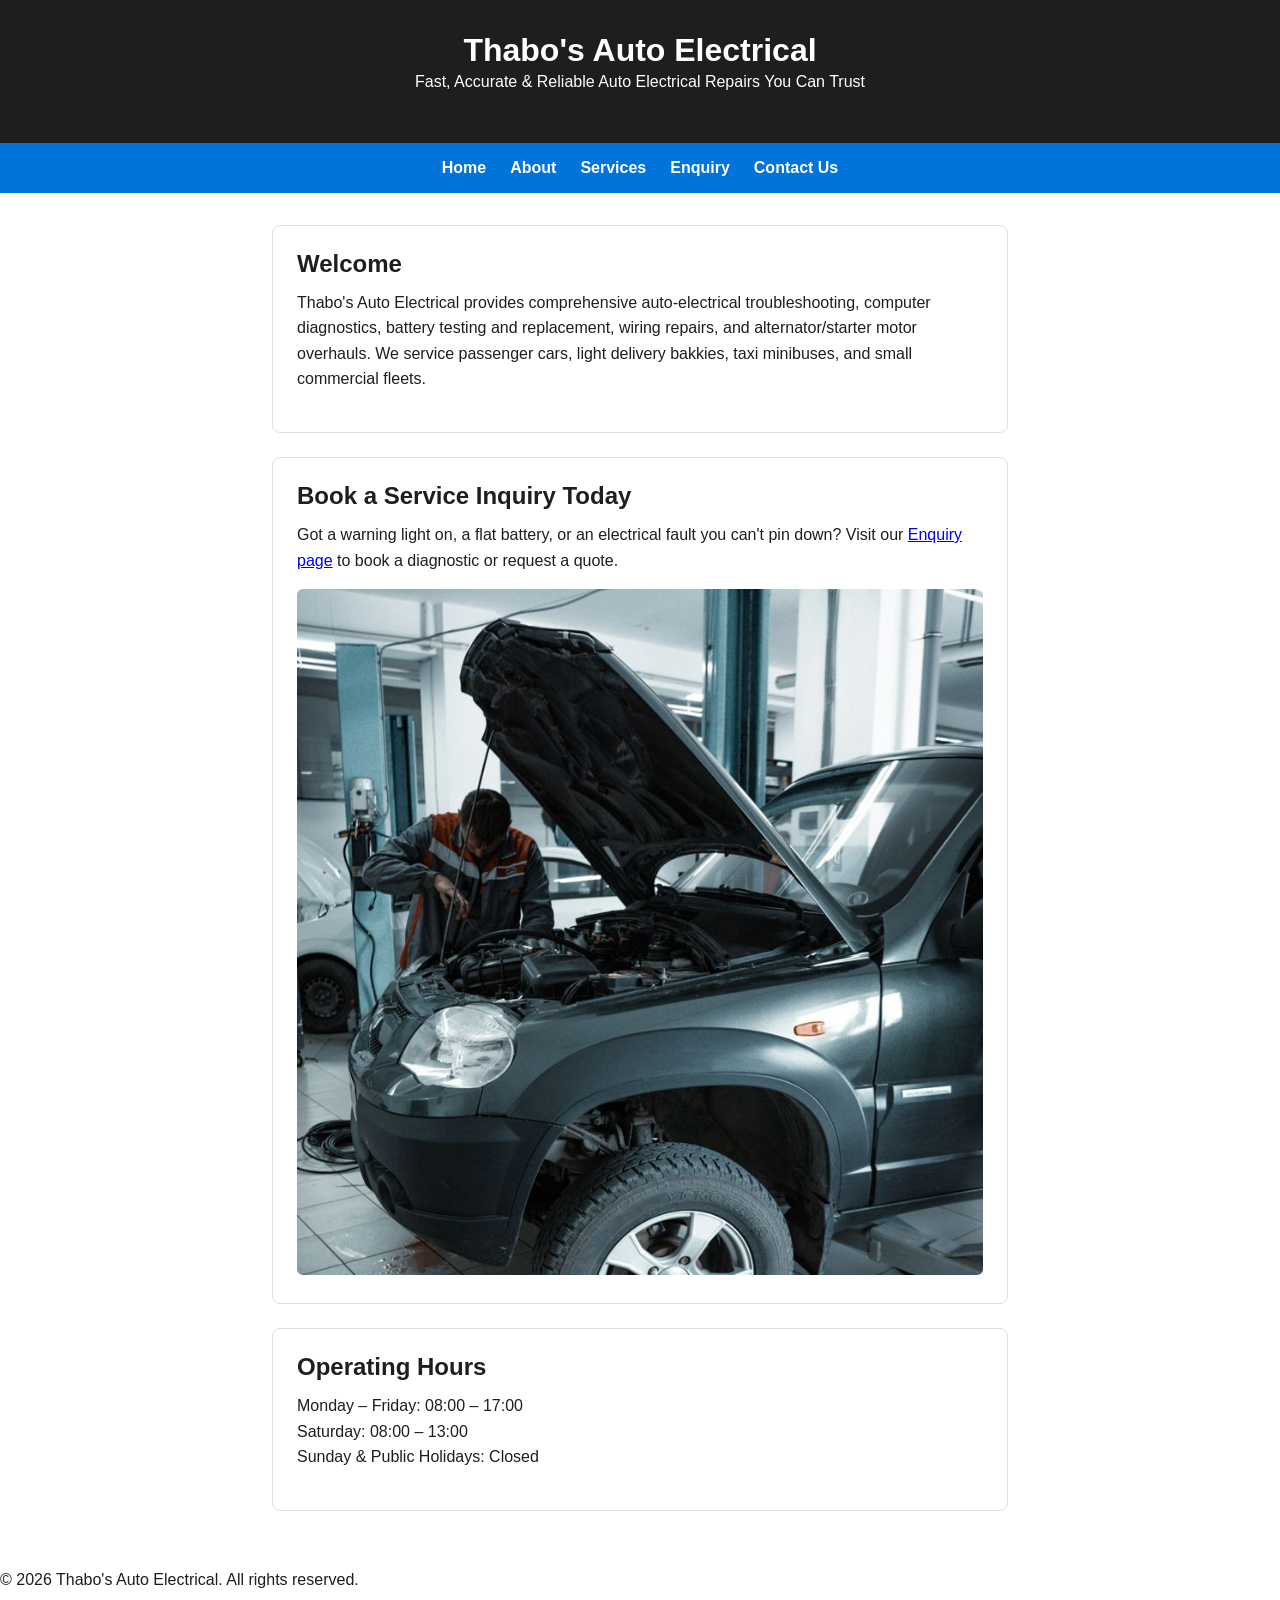
==== index.html @ 860e4568 "Add files via upload Add corrected website files and README to repo root" ====
<!DOCTYPE html>
<html lang="en">

<head>

    <meta charset="UTF-8">

    <!-- Makes the page responsive on mobile devices -->
    <meta name="viewport" content="width=device-width, initial-scale=1.0">

    <title>Thabo's Auto Electrical | Home</title>
<link rel="stylesheet" href="css/style.css">
</head>

<body>

    <!-- Website Header -->
    <header>
        <h1>Thabo's Auto Electrical</h1>
        <p>Fast, Accurate &amp; Reliable Auto Electrical Repairs You Can Trust</p>
    </header>

    <!-- Website Navigation -->
    <nav>
        <a href= "index.html">Home</a>
        <a href="About.html">About</a>
        <a href="Services.html">Services</a>
        <a href="Enquiry.html">Enquiry</a>
        <a href="Contact%20Us.html">Contact Us</a>
    </nav>

    <!-- Main Page Content -->
    <main>

        <section>
            <h2>Welcome</h2>
            <p>
                Thabo's Auto Electrical provides comprehensive auto-electrical
                troubleshooting, computer diagnostics, battery testing and
                replacement, wiring repairs, and alternator/starter motor
                overhauls. We service passenger cars, light delivery bakkies,
                taxi minibuses, and small commercial fleets.
            </p>
        </section>

        <section>
            <h2>Book a Service Inquiry Today</h2>
            <p>
                Got a warning light on, a flat battery, or an electrical fault
                you can't pin down? Visit our
                <a href="Enquiry.html">Enquiry page</a> to book a diagnostic
                or request a quote.
            </p>
            <!-- Clickable Image -->
            <a href="Services.html">
                <img src="images/service-diagnostics.jpg"
                    alt="Technician performing a vehicle electrical diagnostic"
                    style="max-width: 100%; height: auto;">
            </a>
        </section>

        <section>
            <h2>Operating Hours</h2>
            <p>
                Monday – Friday: 08:00 – 17:00<br>
                Saturday: 08:00 – 13:00<br>
                Sunday &amp; Public Holidays: Closed
            </p>
        </section>

    </main>

    <!-- Website Footer -->
    <footer>
        <p>&copy; 2026 Thabo's Auto Electrical. All rights reserved.</p>
    </footer>

</body>

</html>
---- css/style.css ----
:root{
    --charcoal: #1e1e1e;
    --electric-blue: #0074D9;
    --white: #FFFFFF;
}
*{
    margin:0;
    padding:0;
    box-sizing:border-box;
}

body{
    font-family:Arial, Helvetica, sans-serif;
    color: var(--charcoal);
}
h1{
    font-size:2rem;
    font-weight:700;
}
h2{
    font-size:1.5rem;
    font-weight:700;
    margin-bottom:0.75rem;
}
p{
    font-size:1rem;
    line-height:1.6;
    margin-bottom:1rem;
}
header{
    background-color: var(--charcoal);
    color: var(--white);
    padding: 2rem;
    text-align: center;
}
nav{
    display:flex;
    justify-content:center;
    gap:1.5rem;
    background-color:var(--electric-blue);
    padding:1rem;
}
nav a{
    color:var(--white);
    text-decoration:none;
    font-weight:700;
}

/* for reacting to user interaction*/
nav a:hover{      
    text-decoration:underline;  
}

/*centering the main content*/
main{ 
    max-width:800px;
    margin:0 auto;
    padding:2rem;
}
/*turning sections into cards*/
main section{
    border:1px solid #E0E0E0;
    border-radius:8px;
    padding:1.5rem;
    margin-bottom:1.5rem; 
}
/*making images responsive*/
img{
    max-width:100%;
    height:auto;
    border-radius:6px;
}
button{
    background-color:var(--electric-blue);
    color:var(--white);
    border:none;
    padding:0.75rem 1.5rem;
    border-radius:6px;
    font-weight:700;
    cursor:pointer;
}
button:hover{
    background-color:#005fb3;
}
button:active{
    transform:translateY(1px);
}
.two-col{
    display:flex;
    gap:1.5rem;
}
.two-col section{
    flex:1;
}

/* tablet breakpoint — must come BEFORE the mobile breakpoint below */
@media (max-width: 768px) {
    .two-col {
        flex-direction: column;
    }

    main {
        padding: 1.5rem;
    }
}

/* mobile breakpoint — comes LAST so it overrides tablet on small phones */
@media(max-width:490px){
    nav{
        flex-direction:column;
        align-items:center;
    }
    h1 {
        font-size:1.5rem;
    }
    main{padding:1rem;
    }
}

input, textarea, select {
    width: 100%;
    padding: 0.6rem;
    border: 1px solid #E0E0E0;
    border-radius: 6px;
    font-family: inherit;
    margin-bottom: 1rem;
}

input:focus, textarea:focus, select:focus {
    outline: none;
    border-color: var(--electric-blue);
}
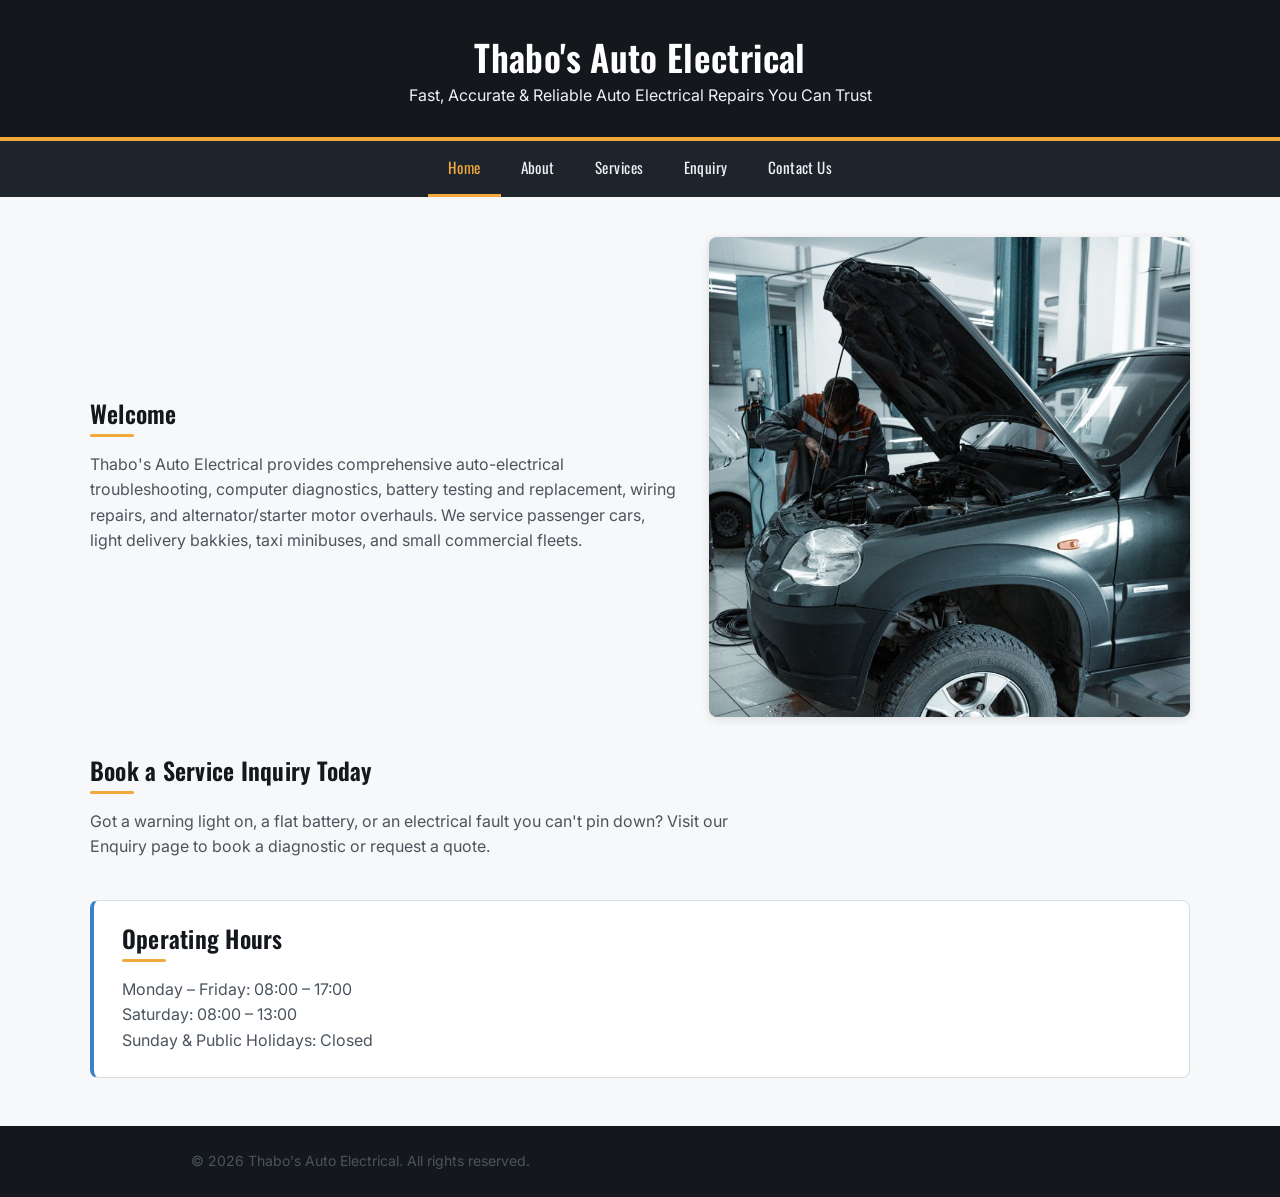
==== commit 0ea114de: "Add files via upload" ====
--- a/index.html
+++ b/index.html
@@ -1,80 +1,99 @@
-<!DOCTYPE html>
-<html lang="en">
-
-<head>
-
-    <meta charset="UTF-8">
-
-    <!-- Makes the page responsive on mobile devices -->
-    <meta name="viewport" content="width=device-width, initial-scale=1.0">
-
-    <title>Thabo's Auto Electrical | Home</title>
-<link rel="stylesheet" href="css/style.css">
-</head>
-
-<body>
-
-    <!-- Website Header -->
-    <header>
-        <h1>Thabo's Auto Electrical</h1>
-        <p>Fast, Accurate &amp; Reliable Auto Electrical Repairs You Can Trust</p>
-    </header>
-
-    <!-- Website Navigation -->
-    <nav>
-        <a href= "index.html">Home</a>
-        <a href="About.html">About</a>
-        <a href="Services.html">Services</a>
-        <a href="Enquiry.html">Enquiry</a>
-        <a href="Contact%20Us.html">Contact Us</a>
-    </nav>
-
-    <!-- Main Page Content -->
-    <main>
-
-        <section>
-            <h2>Welcome</h2>
-            <p>
-                Thabo's Auto Electrical provides comprehensive auto-electrical
-                troubleshooting, computer diagnostics, battery testing and
-                replacement, wiring repairs, and alternator/starter motor
-                overhauls. We service passenger cars, light delivery bakkies,
-                taxi minibuses, and small commercial fleets.
-            </p>
-        </section>
-
-        <section>
-            <h2>Book a Service Inquiry Today</h2>
-            <p>
-                Got a warning light on, a flat battery, or an electrical fault
-                you can't pin down? Visit our
-                <a href="Enquiry.html">Enquiry page</a> to book a diagnostic
-                or request a quote.
-            </p>
-            <!-- Clickable Image -->
-            <a href="Services.html">
-                <img src="images/service-diagnostics.jpg"
-                    alt="Technician performing a vehicle electrical diagnostic"
-                    style="max-width: 100%; height: auto;">
-            </a>
-        </section>
-
-        <section>
-            <h2>Operating Hours</h2>
-            <p>
-                Monday – Friday: 08:00 – 17:00<br>
-                Saturday: 08:00 – 13:00<br>
-                Sunday &amp; Public Holidays: Closed
-            </p>
-        </section>
-
-    </main>
-
-    <!-- Website Footer -->
-    <footer>
-        <p>&copy; 2026 Thabo's Auto Electrical. All rights reserved.</p>
-    </footer>
-
-</body>
-
-</html>
+<!DOCTYPE html>
+<html lang="en">
+
+<head>
+    <meta charset="UTF-8">
+
+    <!-- Makes the page responsive on mobile devices -->
+    <meta name="viewport" content="width=device-width, initial-scale=1.0">
+
+    <title>Thabo's Auto Electrical | Home</title>
+
+    <!-- Google Fonts: Oswald (headings) + Inter (body) -->
+    <link rel="preconnect" href="https://fonts.googleapis.com">
+    <link rel="preconnect" href="https://fonts.gstatic.com" crossorigin>
+    <link
+        href="https://fonts.googleapis.com/css2?family=Inter:wght@400;500;600&family=Oswald:wght@500;600&display=swap"
+        rel="stylesheet">
+
+    <!-- Site stylesheet -->
+    <link rel="stylesheet" href="css/style.css">
+</head>
+
+<body>
+
+    <!-- Website Header -->
+    <header>
+        <h1>Thabo's Auto Electrical</h1>
+        <p>Fast, Accurate &amp; Reliable Auto Electrical Repairs You Can Trust</p>
+    </header>
+
+    <!-- Website Navigation -->
+    <nav>
+        <input type="checkbox" id="nav-toggle">
+        <label for="nav-toggle" class="nav-toggle-label">
+            <span class="bar"></span>
+            Menu
+        </label>
+        <div class="nav-links">
+            <a href="index.html" class="current-page">Home</a>
+            <a href="About.html">About</a>
+            <a href="Services.html">Services</a>
+            <a href="Enquiry.html">Enquiry</a>
+            <a href="Contact%20Us.html">Contact Us</a>
+        </div>
+    </nav>
+
+    <!-- Main Page Content -->
+    <main>
+
+        <section class="hero-section">
+            <div>
+                <h2>Welcome</h2>
+                <p>
+                    Thabo's Auto Electrical provides comprehensive auto-electrical
+                    troubleshooting, computer diagnostics, battery testing and
+                    replacement, wiring repairs, and alternator/starter motor
+                    overhauls. We service passenger cars, light delivery bakkies,
+                    taxi minibuses, and small commercial fleets.
+                </p>
+            </div>
+            <!-- Clickable, responsive image (srcset provides a smaller file for
+                 narrow viewports so mobile devices are not forced to download
+                 the full desktop-resolution image) -->
+            <a href="Services.html">
+                <img src="images/service-diagnostics.jpg"
+                    srcset="images/service-diagnostics-400w.jpg 400w, images/service-diagnostics.jpg 800w"
+                    sizes="(max-width: 600px) 90vw, 40vw" alt="Technician performing a vehicle electrical diagnostic">
+            </a>
+        </section>
+
+        <section>
+            <h2>Book a Service Inquiry Today</h2>
+            <p>
+                Got a warning light on, a flat battery, or an electrical fault
+                you can't pin down? Visit our
+                <a href="Enquiry.html">Enquiry page</a> to book a diagnostic
+                or request a quote.
+            </p>
+        </section>
+
+        <section class="hours-section">
+            <h2>Operating Hours</h2>
+            <p>
+                Monday &ndash; Friday: 08:00 &ndash; 17:00<br>
+                Saturday: 08:00 &ndash; 13:00<br>
+                Sunday &amp; Public Holidays: Closed
+            </p>
+        </section>
+
+    </main>
+
+    <!-- Website Footer -->
+    <footer>
+        <p>&copy; 2026 Thabo's Auto Electrical. All rights reserved.</p>
+    </footer>
+
+</body>
+
+</html>
--- a/css/style.css
+++ b/css/style.css
@@ -1,132 +1,604 @@
-:root{
-    --charcoal: #1e1e1e;
-    --electric-blue: #0074D9;
-    --white: #FFFFFF;
-}
-*{
-    margin:0;
-    padding:0;
-    box-sizing:border-box;
-}
-
-body{
-    font-family:Arial, Helvetica, sans-serif;
-    color: var(--charcoal);
-}
-h1{
-    font-size:2rem;
-    font-weight:700;
-}
-h2{
-    font-size:1.5rem;
-    font-weight:700;
-    margin-bottom:0.75rem;
-}
-p{
-    font-size:1rem;
-    line-height:1.6;
-    margin-bottom:1rem;
-}
-header{
-    background-color: var(--charcoal);
-    color: var(--white);
-    padding: 2rem;
-    text-align: center;
-}
-nav{
-    display:flex;
-    justify-content:center;
-    gap:1.5rem;
-    background-color:var(--electric-blue);
-    padding:1rem;
-}
-nav a{
-    color:var(--white);
-    text-decoration:none;
-    font-weight:700;
-}
-
-/* for reacting to user interaction*/
-nav a:hover{      
-    text-decoration:underline;  
-}
-
-/*centering the main content*/
-main{ 
-    max-width:800px;
-    margin:0 auto;
-    padding:2rem;
-}
-/*turning sections into cards*/
-main section{
-    border:1px solid #E0E0E0;
-    border-radius:8px;
-    padding:1.5rem;
-    margin-bottom:1.5rem; 
-}
-/*making images responsive*/
-img{
-    max-width:100%;
-    height:auto;
-    border-radius:6px;
-}
-button{
-    background-color:var(--electric-blue);
-    color:var(--white);
-    border:none;
-    padding:0.75rem 1.5rem;
-    border-radius:6px;
-    font-weight:700;
-    cursor:pointer;
-}
-button:hover{
-    background-color:#005fb3;
-}
-button:active{
-    transform:translateY(1px);
-}
-.two-col{
-    display:flex;
-    gap:1.5rem;
-}
-.two-col section{
-    flex:1;
-}
-
-/* tablet breakpoint — must come BEFORE the mobile breakpoint below */
-@media (max-width: 768px) {
-    .two-col {
-        flex-direction: column;
-    }
-
-    main {
-        padding: 1.5rem;
-    }
-}
-
-/* mobile breakpoint — comes LAST so it overrides tablet on small phones */
-@media(max-width:490px){
-    nav{
-        flex-direction:column;
-        align-items:center;
-    }
-    h1 {
-        font-size:1.5rem;
-    }
-    main{padding:1rem;
-    }
-}
-
-input, textarea, select {
-    width: 100%;
-    padding: 0.6rem;
-    border: 1px solid #E0E0E0;
-    border-radius: 6px;
-    font-family: inherit;
-    margin-bottom: 1rem;
-}
-
-input:focus, textarea:focus, select:focus {
-    outline: none;
-    border-color: var(--electric-blue);
-}+/* ==========================================================================
+   Thabo's Auto Electrical — style.css
+   Part 2: Desktop CSS styling + responsive (tablet/mobile) design
+   ========================================================================== */
+
+/* --------------------------------------------------------------------------
+   1. CSS Reset / Base Style
+   -------------------------------------------------------------------------- */
+*,
+*::before,
+*::after {
+    box-sizing: border-box;
+    margin: 0;
+    padding: 0;
+}
+
+html {
+    /* 1rem = 16px baseline, scales with browser/user settings */
+    font-size: 100%;
+    scroll-behavior: smooth;
+}
+
+img {
+    max-width: 100%;
+    height: auto;
+    display: block;
+}
+
+ul,
+ol {
+    list-style: none;
+}
+
+a {
+    text-decoration: none;
+    color: inherit;
+}
+
+/* --------------------------------------------------------------------------
+   2. Colour & Typography Tokens
+   -------------------------------------------------------------------------- */
+:root {
+    /* Workshop palette: steel charcoal + warning-light amber + circuit blue */
+    --colour-charcoal-900: #14181d;
+    --colour-charcoal-800: #1e242c;
+    --colour-charcoal-700: #2a323c;
+    --colour-steel-100: #eef1f3;
+    --colour-steel-50: #f7f8f9;
+    --colour-white: #ffffff;
+
+    --colour-amber-500: #f2a93b;
+    --colour-amber-600: #d88e21;
+    --colour-circuit-500: #3b82c4;
+    --colour-circuit-700: #285a8a;
+
+    --colour-text: #1c2126;
+    --colour-text-muted: #4b545d;
+    --colour-border: #d7dde2;
+
+    --font-display: "Oswald", "Arial Narrow", Impact, sans-serif;
+    --font-body: "Inter", "Segoe UI", Roboto, Helvetica, Arial, sans-serif;
+
+    --max-width: 68.75rem;
+    /* 1100px */
+    --radius-sm: 0.25rem;
+    --radius-md: 0.5rem;
+
+    --shadow-card: 0 0.125rem 0.5rem rgba(20, 24, 29, 0.12);
+    --shadow-card-hover: 0 0.5rem 1.25rem rgba(20, 24, 29, 0.18);
+
+    --transition-fast: 150ms ease;
+    --transition-med: 250ms ease;
+}
+
+body {
+    font-family: var(--font-body);
+    font-size: 1rem;
+    line-height: 1.6;
+    color: var(--colour-text);
+    background-color: var(--colour-steel-50);
+}
+
+h1,
+h2,
+h3 {
+    font-family: var(--font-display);
+    font-weight: 600;
+    line-height: 1.15;
+    color: var(--colour-charcoal-900);
+    letter-spacing: 0.01em;
+}
+
+h1 {
+    font-size: 2.25rem;
+}
+
+h2 {
+    font-size: 1.5rem;
+    margin-bottom: 0.9rem;
+    position: relative;
+    padding-bottom: 0.6rem;
+}
+
+/* Small amber underline under every section heading — a recurring
+   "circuit trace" motif used sparingly across the site */
+h2::after {
+    content: "";
+    position: absolute;
+    left: 0;
+    bottom: 0;
+    width: 2.75rem;
+    height: 0.1875rem;
+    background-color: var(--colour-amber-500);
+    border-radius: 999px;
+}
+
+p {
+    max-width: 42rem;
+    color: var(--colour-text-muted);
+}
+
+/* --------------------------------------------------------------------------
+   3. Layout Structure
+   -------------------------------------------------------------------------- */
+header,
+nav,
+main,
+footer {
+    width: 100%;
+}
+
+.page-wrap {
+    max-width: var(--max-width);
+    margin-inline: auto;
+    padding-inline: 1.5rem;
+}
+
+/* Header ------------------------------------------------------------------ */
+header {
+    background-color: var(--colour-charcoal-900);
+    color: var(--colour-white);
+    padding: 2.25rem 1.5rem 1.75rem;
+    text-align: center;
+    border-bottom: 0.25rem solid var(--colour-amber-500);
+}
+
+header h1 {
+    color: var(--colour-white);
+}
+
+header p {
+    max-width: none;
+    color: var(--colour-steel-100);
+    font-size: 1rem;
+    margin-top: 0.35rem;
+}
+
+/* Navigation ---------------------------------------------------------------
+   A hidden checkbox drives a CSS-only toggle for the mobile menu.
+   On desktop the checkbox/label are simply not shown. */
+nav {
+    background-color: var(--colour-charcoal-800);
+    display: flex;
+    justify-content: center;
+    position: relative;
+}
+
+#nav-toggle {
+    display: none;
+}
+
+.nav-toggle-label {
+    display: none;
+}
+
+.nav-links {
+    display: flex;
+    flex-wrap: wrap;
+    justify-content: center;
+    width: 100%;
+    max-width: var(--max-width);
+}
+
+.nav-links a {
+    display: block;
+    padding: 0.9rem 1.25rem;
+    color: var(--colour-steel-100);
+    font-family: var(--font-display);
+    font-size: 0.95rem;
+    letter-spacing: 0.03em;
+    border-bottom: 0.1875rem solid transparent;
+    transition: color var(--transition-fast), border-color var(--transition-fast), background-color var(--transition-fast);
+}
+
+/* Pseudo-classes: hover / focus / active on desktop navigation */
+.nav-links a:hover {
+    color: var(--colour-amber-500);
+    background-color: var(--colour-charcoal-700);
+}
+
+.nav-links a:focus-visible {
+    outline: 0.1875rem solid var(--colour-amber-500);
+    outline-offset: -0.1875rem;
+}
+
+.nav-links a:active {
+    color: var(--colour-amber-600);
+}
+
+.nav-links a.current-page {
+    color: var(--colour-amber-500);
+    border-bottom-color: var(--colour-amber-500);
+}
+
+/* Main content -------------------------------------------------------------*/
+main {
+    padding: 2.5rem 1.5rem 3rem;
+}
+
+main>section {
+    max-width: var(--max-width);
+    margin-inline: auto;
+    margin-bottom: 2.5rem;
+}
+
+main>section:last-child {
+    margin-bottom: 0;
+}
+
+/* Footer ------------------------------------------------------------------*/
+footer {
+    background-color: var(--colour-charcoal-900);
+    color: var(--colour-steel-100);
+    text-align: center;
+    padding: 1.5rem;
+    font-size: 0.875rem;
+}
+
+/* --------------------------------------------------------------------------
+   4. Home Page (index.html)
+   -------------------------------------------------------------------------- */
+.hero-section {
+    display: grid;
+    grid-template-columns: 1.1fr 0.9fr;
+    gap: 2rem;
+    align-items: center;
+}
+
+.hero-section img {
+    border-radius: var(--radius-md);
+    box-shadow: var(--shadow-card);
+    transition: transform var(--transition-med), box-shadow var(--transition-med);
+}
+
+.hero-section a:hover img,
+.hero-section a:focus-visible img {
+    transform: scale(1.015);
+    box-shadow: var(--shadow-card-hover);
+}
+
+.hours-section {
+    background-color: var(--colour-white);
+    border: 1px solid var(--colour-border);
+    border-left: 0.3rem solid var(--colour-circuit-500);
+    border-radius: var(--radius-md);
+    padding: 1.5rem 1.75rem;
+}
+
+/* --------------------------------------------------------------------------
+   5. Services Page — card grid
+   -------------------------------------------------------------------------- */
+main.services-main {
+    display: grid;
+    grid-template-columns: repeat(auto-fit, minmax(16rem, 1fr));
+    gap: 1.75rem;
+    align-items: start;
+    max-width: var(--max-width);
+    margin-inline: auto;
+}
+
+main.services-main>section {
+    background-color: var(--colour-white);
+    border: 1px solid var(--colour-border);
+    border-radius: var(--radius-md);
+    overflow: hidden;
+    box-shadow: var(--shadow-card);
+    transition: transform var(--transition-med), box-shadow var(--transition-med);
+    margin-bottom: 0;
+    display: flex;
+    flex-direction: column;
+}
+
+main.services-main>section:hover {
+    transform: translateY(-0.25rem);
+    box-shadow: var(--shadow-card-hover);
+}
+
+main.services-main>section img {
+    aspect-ratio: 4 / 3;
+    object-fit: cover;
+}
+
+main.services-main>section h2,
+main.services-main>section p {
+    padding-inline: 1.25rem;
+}
+
+main.services-main>section h2 {
+    margin-top: 1.25rem;
+}
+
+main.services-main>section p {
+    padding-bottom: 1.25rem;
+}
+
+/* --------------------------------------------------------------------------
+   6. About Page — values grid
+   -------------------------------------------------------------------------- */
+.about-hero {
+    display: grid;
+    grid-template-columns: 1fr 1fr;
+    gap: 2rem;
+    align-items: center;
+}
+
+.values-list {
+    display: grid;
+    grid-template-columns: repeat(auto-fit, minmax(14rem, 1fr));
+    gap: 1rem;
+}
+
+.values-list li {
+    background-color: var(--colour-white);
+    border: 1px solid var(--colour-border);
+    border-radius: var(--radius-sm);
+    padding: 1rem 1.1rem;
+    color: var(--colour-text);
+    position: relative;
+    padding-left: 2.25rem;
+}
+
+.values-list li::before {
+    content: "\2713";
+    position: absolute;
+    left: 0.85rem;
+    color: var(--colour-circuit-500);
+    font-weight: 700;
+}
+
+/* --------------------------------------------------------------------------
+   7. Enquiry Page — form styling
+   -------------------------------------------------------------------------- */
+.enquiry-form {
+    background-color: var(--colour-white);
+    border: 1px solid var(--colour-border);
+    border-radius: var(--radius-md);
+    padding: 2rem;
+    display: grid;
+    grid-template-columns: repeat(2, 1fr);
+    gap: 1.25rem 1.5rem;
+    box-shadow: var(--shadow-card);
+}
+
+.form-field {
+    display: flex;
+    flex-direction: column;
+}
+
+.form-field.full-width {
+    grid-column: 1 / -1;
+}
+
+.form-field label {
+    font-weight: 600;
+    font-size: 0.875rem;
+    margin-bottom: 0.4rem;
+    color: var(--colour-charcoal-900);
+}
+
+.form-field input,
+.form-field select,
+.form-field textarea {
+    font-family: var(--font-body);
+    font-size: 1rem;
+    padding: 0.65rem 0.75rem;
+    border: 1px solid var(--colour-border);
+    border-radius: var(--radius-sm);
+    background-color: var(--colour-steel-50);
+    color: var(--colour-text);
+    transition: border-color var(--transition-fast), box-shadow var(--transition-fast), background-color var(--transition-fast);
+}
+
+.form-field textarea {
+    resize: vertical;
+    min-height: 7rem;
+}
+
+/* Pseudo-classes: focus state on form controls */
+.form-field input:focus,
+.form-field select:focus,
+.form-field textarea:focus {
+    outline: none;
+    border-color: var(--colour-circuit-500);
+    background-color: var(--colour-white);
+    box-shadow: 0 0 0 0.1875rem rgba(59, 130, 196, 0.25);
+}
+
+.form-field input:hover,
+.form-field select:hover,
+.form-field textarea:hover {
+    border-color: var(--colour-circuit-700);
+}
+
+button[type="submit"] {
+    justify-self: start;
+    font-family: var(--font-display);
+    font-size: 1rem;
+    letter-spacing: 0.03em;
+    background-color: var(--colour-amber-500);
+    color: var(--colour-charcoal-900);
+    border: none;
+    padding: 0.8rem 2rem;
+    border-radius: var(--radius-sm);
+    cursor: pointer;
+    transition: background-color var(--transition-fast), transform var(--transition-fast);
+}
+
+button[type="submit"]:hover {
+    background-color: var(--colour-amber-600);
+}
+
+button[type="submit"]:active {
+    transform: translateY(0.0625rem);
+}
+
+button[type="submit"]:focus-visible {
+    outline: 0.1875rem solid var(--colour-circuit-500);
+    outline-offset: 0.1875rem;
+}
+
+/* --------------------------------------------------------------------------
+   8. Contact Page — info grid
+   -------------------------------------------------------------------------- */
+.contact-main {
+    display: grid;
+    grid-template-columns: repeat(auto-fit, minmax(15rem, 1fr));
+    gap: 1.75rem;
+    max-width: var(--max-width);
+    margin-inline: auto;
+}
+
+.contact-main>section {
+    background-color: var(--colour-white);
+    border: 1px solid var(--colour-border);
+    border-radius: var(--radius-md);
+    padding: 1.5rem 1.75rem;
+}
+
+.contact-main a[href^="mailto:"] {
+    color: var(--colour-circuit-500);
+    border-bottom: 1px solid transparent;
+    transition: color var(--transition-fast), border-color var(--transition-fast);
+}
+
+.contact-main a[href^="mailto:"]:hover {
+    color: var(--colour-circuit-700);
+    border-bottom-color: currentColor;
+}
+
+/* ==========================================================================
+   9. Responsive Design — Tablet & Mobile Breakpoints
+   ========================================================================== */
+
+/* ---- Tablet: <= 900px ------------------------------------------------- */
+@media screen and (max-width: 56.25em) {
+    .hero-section {
+        grid-template-columns: 1fr;
+    }
+
+    .about-hero {
+        grid-template-columns: 1fr;
+    }
+
+    .enquiry-form {
+        grid-template-columns: 1fr;
+    }
+
+    .form-field.full-width {
+        grid-column: auto;
+    }
+
+    main.services-main {
+        grid-template-columns: repeat(auto-fit, minmax(13rem, 1fr));
+    }
+}
+
+/* ---- Mobile: <= 600px -------------------------------------------------- */
+@media screen and (max-width: 37.5em) {
+
+    html {
+        font-size: 93.75%;
+        /* ~15px base keeps line lengths comfortable on small screens */
+    }
+
+    header {
+        padding: 1.5rem 1rem 1.25rem;
+        text-align: left;
+    }
+
+    header h1 {
+        font-size: 1.6rem;
+    }
+
+    main {
+        padding: 1.75rem 1rem 2rem;
+    }
+
+    main>section {
+        margin-bottom: 1.75rem;
+    }
+
+    /* Navigation menu adjustment: collapse into a CSS-only toggled list */
+    nav {
+        flex-direction: column;
+        justify-content: stretch;
+        align-items: stretch;
+    }
+
+    .nav-toggle-label {
+        display: flex;
+        align-items: center;
+        gap: 0.5rem;
+        width: 100%;
+        padding: 0.85rem 1rem;
+        color: var(--colour-steel-100);
+        font-family: var(--font-display);
+        letter-spacing: 0.03em;
+        cursor: pointer;
+    }
+
+    .nav-toggle-label .bar,
+    .nav-toggle-label .bar::before,
+    .nav-toggle-label .bar::after {
+        content: "";
+        display: block;
+        width: 1.375rem;
+        height: 0.1875rem;
+        background-color: var(--colour-steel-100);
+        border-radius: 999px;
+        position: relative;
+        transition: background-color var(--transition-fast);
+    }
+
+    .nav-toggle-label .bar::before {
+        position: absolute;
+        top: -0.4375rem;
+    }
+
+    .nav-toggle-label .bar::after {
+        position: absolute;
+        top: 0.4375rem;
+    }
+
+    .nav-links {
+        flex-direction: column;
+        max-height: 0;
+        overflow: hidden;
+        transition: max-height var(--transition-med) ease;
+    }
+
+    .nav-links a {
+        border-bottom: 1px solid var(--colour-charcoal-700);
+        padding: 0.85rem 1.25rem;
+    }
+
+    /* Pseudo-class :checked drives the mobile menu open/closed state */
+    #nav-toggle:checked~.nav-links {
+        max-height: 20rem;
+    }
+
+    #nav-toggle:checked~.nav-toggle-label .bar {
+        background-color: var(--colour-amber-500);
+    }
+
+    .hero-section,
+    .about-hero {
+        gap: 1.25rem;
+    }
+
+    main.services-main,
+    .values-list,
+    .contact-main {
+        grid-template-columns: 1fr;
+    }
+
+    .enquiry-form {
+        padding: 1.5rem;
+    }
+
+    button[type="submit"] {
+        justify-self: stretch;
+        text-align: center;
+    }
+}
